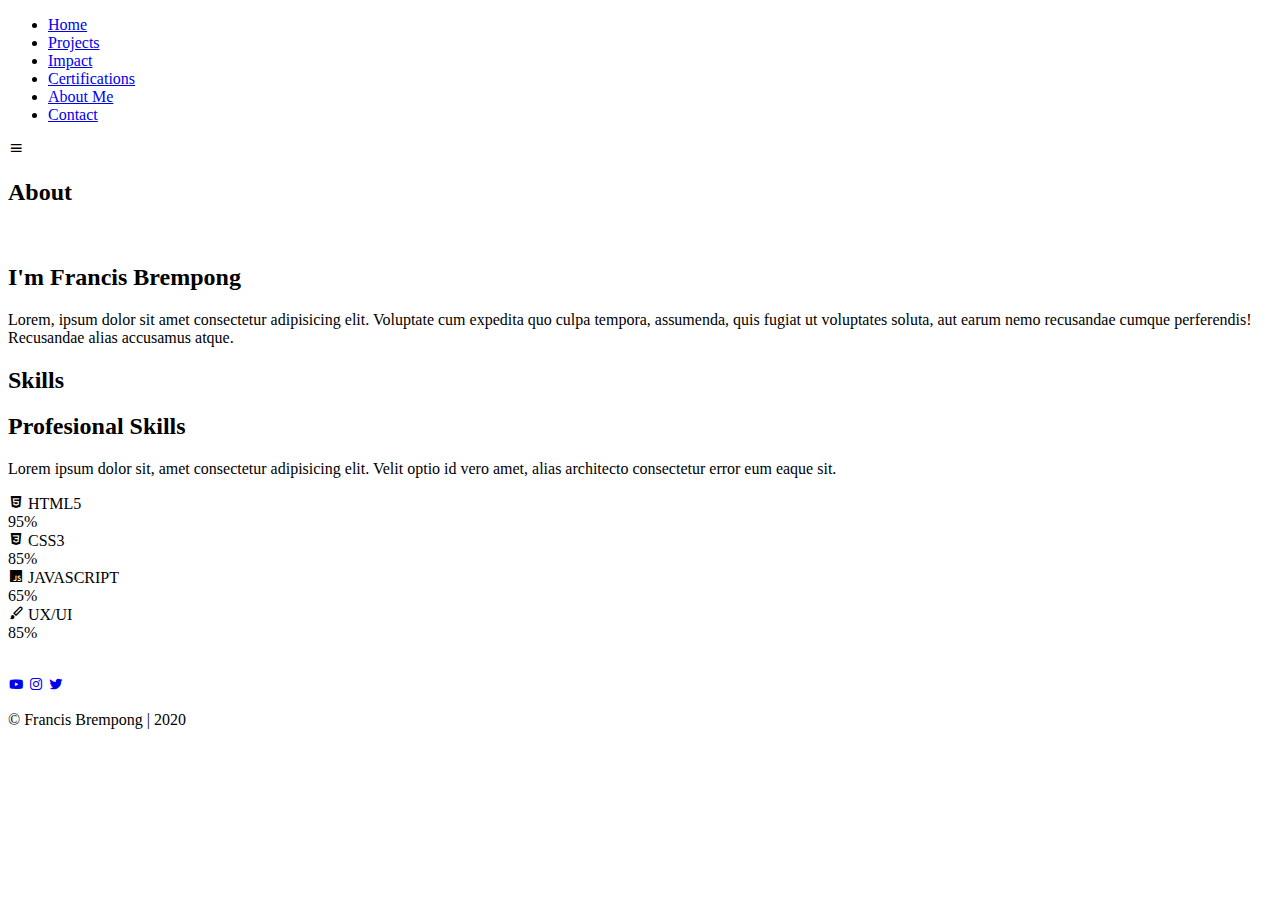
==== templates/about.html @ fef6811f "add page thank you and data form to csv file" ====
<!DOCTYPE html>
<html lang="en">
    <head>
        <meta charset="UTF-8" />
        <meta name="viewport" content="width=device-width, initial-scale=1.0" />

        <link rel="stylesheet" href="../static/assets/css/styles.css" />

        <!-- =====BOX ICONS===== -->
        <link
            href="https://cdn.jsdelivr.net/npm/boxicons@2.0.5/css/boxicons.min.css"
            rel="stylesheet"
        />

        <title>About</title>
    </head>
    <body class="about">
        <!--===== HEADER =====-->
        <header class="l-header">
            <nav class="nav bd-grid">
                <div>
                    <a href="#" class="nav__logo"></a>
                </div>

                <div class="nav__menu" id="nav-menu">
                    <ul class="nav__list">
                        <li class="nav__item">
                            <a href="index.html" class="nav__link active"
                                >Home</a
                            >
                        </li>
                        <li class="nav__item">
                            <a href="project.html" class="nav__link"
                                >Projects</a
                            >
                        </li>
                        <li class="nav__item">
                            <a href="impact.html" class="nav__link">Impact</a>
                        </li>
                        <li class="nav__item">
                            <a href="certificate.html" class="nav__link"
                                >Certifications</a
                            >
                        </li>
                        <li class="nav__item">
                            <a href="about.html" class="nav__link">About Me</a>
                        </li>
                        <li class="nav__item">
                            <a href="contact.html" class="nav__link">Contact</a>
                        </li>
                    </ul>
                </div>

                <div class="nav__toggle" id="nav-toggle">
                    <i class="bx bx-menu"></i>
                </div>
            </nav>
        </header>

        <main class="l-main">
            <!--===== ABOUT =====-->
            <section class="about section" id="about">
                <h2 class="section-title">About</h2>

                <div class="about__container bd-grid">
                    <div class="about__img">
                        <img src="../static/assets/img/about.jpg" alt="" />
                    </div>

                    <div>
                        <h2 class="about__subtitle">I'm Francis Brempong</h2>
                        <p class="about__text">
                            Lorem, ipsum dolor sit amet consectetur adipisicing
                            elit. Voluptate cum expedita quo culpa tempora,
                            assumenda, quis fugiat ut voluptates soluta, aut
                            earum nemo recusandae cumque perferendis! Recusandae
                            alias accusamus atque.
                        </p>
                    </div>
                </div>
            </section>

            <!--===== SKILLS =====-->
            <section class="skills section" id="skills">
                <h2 class="section-title">Skills</h2>

                <div class="skills__container bd-grid">
                    <div>
                        <h2 class="skills__subtitle">Profesional Skills</h2>
                        <p class="skills__text">
                            Lorem ipsum dolor sit, amet consectetur adipisicing
                            elit. Velit optio id vero amet, alias architecto
                            consectetur error eum eaque sit.
                        </p>
                        <div class="skills__data">
                            <div class="skills__names">
                                <i class="bx bxl-html5 skills__icon"></i>
                                <span class="skills__name">HTML5</span>
                            </div>
                            <div class="skills__bar skills__html"></div>
                            <div>
                                <span class="skills__percentage">95%</span>
                            </div>
                        </div>
                        <div class="skills__data">
                            <div class="skills__names">
                                <i class="bx bxl-css3 skills__icon"></i>
                                <span class="skills__name">CSS3</span>
                            </div>
                            <div class="skills__bar skills__css"></div>
                            <div>
                                <span class="skills__percentage">85%</span>
                            </div>
                        </div>
                        <div class="skills__data">
                            <div class="skills__names">
                                <i class="bx bxl-javascript skills__icon"></i>
                                <span class="skills__name">JAVASCRIPT</span>
                            </div>
                            <div class="skills__bar skills__js"></div>
                            <div>
                                <span class="skills__percentage">65%</span>
                            </div>
                        </div>
                        <div class="skills__data">
                            <div class="skills__names">
                                <i class="bx bxs-paint skills__icon"></i>
                                <span class="skills__name">UX/UI</span>
                            </div>
                            <div class="skills__bar skills__ux"></div>
                            <div>
                                <span class="skills__percentage">85%</span>
                            </div>
                        </div>
                    </div>

                    <div>
                        <img
                            src="../static/assets/img/work3.jpg"
                            alt=""
                            class="skills__img"
                        />
                    </div>
                </div>
            </section>
        </main>

        <!--===== FOOTER =====-->
        <footer class="footer">
            <p class="footer__title"></p>
            <div class="footer__social">
                <a href="#" class="footer__icon"
                    ><i class="bx bxl-youtube"></i
                ></a>
                <a href="#" class="footer__icon"
                    ><i class="bx bxl-instagram"></i
                ></a>
                <a href="#" class="footer__icon"
                    ><i class="bx bxl-twitter"></i
                ></a>
            </div>
            <p>&#169; Francis Brempong | 2020</p>
        </footer>

        <!--===== SCROLL REVEAL =====-->
        <script src="https://unpkg.com/scrollreveal"></script>

        <!--===== MAIN JS =====-->
        <script src="../static/assets/js/main.js"></script>
    </body>
</html>
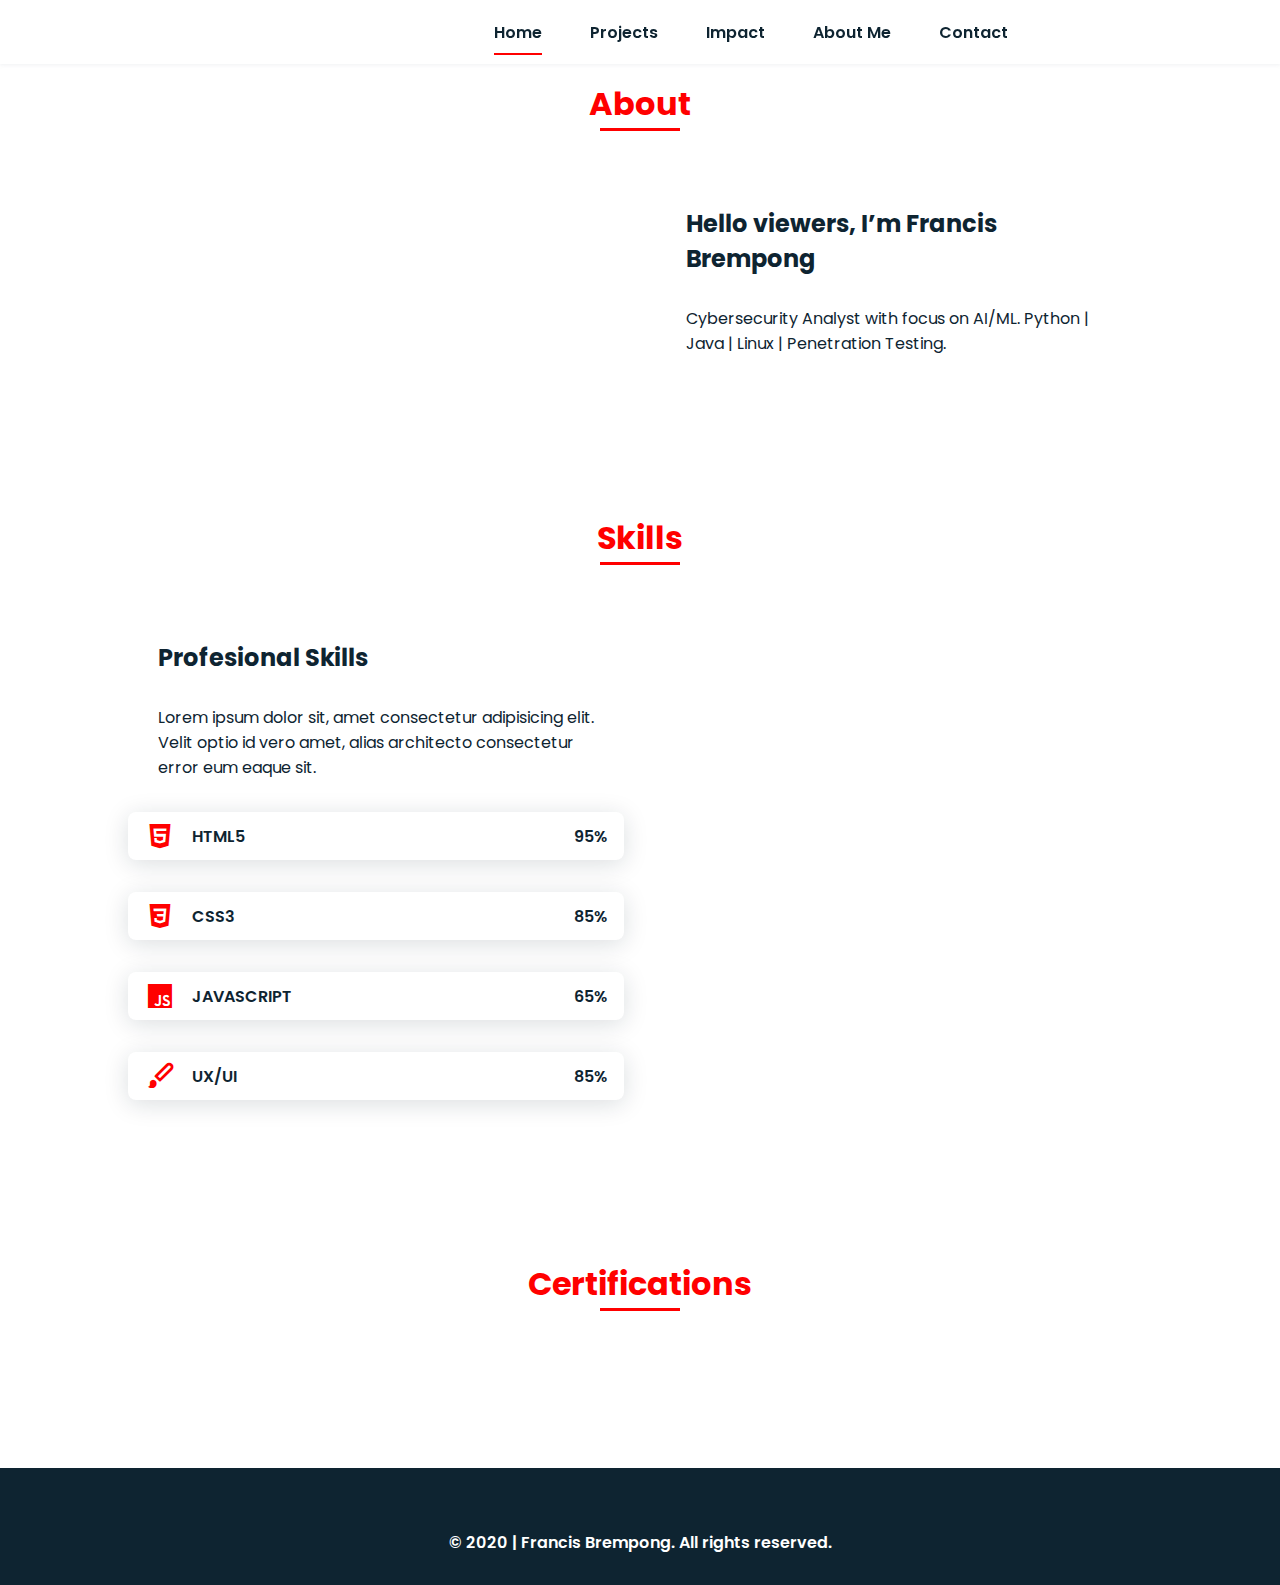
==== commit efe4cc03: "remove certificate" ====
--- a/templates/about.html
+++ b/templates/about.html
@@ -3,7 +3,7 @@
     <head>
         <meta charset="UTF-8" />
         <meta name="viewport" content="width=device-width, initial-scale=1.0" />
-
+        <link href="../static/assets/img/favicon.ico" rel="icon" />
         <link rel="stylesheet" href="../static/assets/css/styles.css" />
 
         <!-- =====BOX ICONS===== -->
@@ -37,16 +37,46 @@
                         <li class="nav__item">
                             <a href="impact.html" class="nav__link">Impact</a>
                         </li>
-                        <li class="nav__item">
-                            <a href="certificate.html" class="nav__link"
-                                >Certifications</a
-                            >
-                        </li>
+
                         <li class="nav__item">
                             <a href="about.html" class="nav__link">About Me</a>
                         </li>
                         <li class="nav__item">
                             <a href="contact.html" class="nav__link">Contact</a>
+                        </li>
+
+                        <li class="nav__item">
+                            <a
+                                class="nav__link"
+                                href="https://github.com/click2ctrl"
+                                target="_blank"
+                                title=""
+                                class=""
+                            >
+                                <i class="fa fa-github-square fa-2x"></i>
+                            </a>
+                        </li>
+                        <li class="nav__item">
+                            <a
+                                class="nav__link"
+                                href="https://linkedin.com/in/clickfb/"
+                                target="_blank"
+                                title=""
+                                class=""
+                            >
+                                <i class="fa fa-linkedin-square fa-2x"></i>
+                            </a>
+                        </li>
+                        <li class="nav__item">
+                            <a
+                                class="nav__link"
+                                href="https://youtube.com"
+                                target="_blank"
+                                title=""
+                                class=""
+                            >
+                                <i class="fa fa-youtube-square fa-2x"></i>
+                            </a>
                         </li>
                     </ul>
                 </div>
@@ -64,17 +94,20 @@
 
                 <div class="about__container bd-grid">
                     <div class="about__img">
-                        <img src="../static/assets/img/about.jpg" alt="" />
+                        <img
+                            class="image-about"
+                            src="../static/assets/img/about.jpg"
+                            alt=""
+                        />
                     </div>
 
                     <div>
-                        <h2 class="about__subtitle">I'm Francis Brempong</h2>
+                        <h2 class="about__subtitle">
+                            Hello viewers, I’m Francis Brempong
+                        </h2>
                         <p class="about__text">
-                            Lorem, ipsum dolor sit amet consectetur adipisicing
-                            elit. Voluptate cum expedita quo culpa tempora,
-                            assumenda, quis fugiat ut voluptates soluta, aut
-                            earum nemo recusandae cumque perferendis! Recusandae
-                            alias accusamus atque.
+                            Cybersecurity Analyst with focus on AI/ML. Python |
+                            Java | Linux | Penetration Testing.
                         </p>
                     </div>
                 </div>
@@ -143,13 +176,37 @@
                     </div>
                 </div>
             </section>
+            <section class="work section" id="work">
+                <h2 class="section-title">Certifications</h2>
+
+                <div class="work__container bd-grid">
+                    <div class="work__img">
+                        <img src="../static/assets/img/work1.jpg" alt="" />
+                    </div>
+                    <div class="work__img">
+                        <img src="../static/assets/img/work2.jpg" alt="" />
+                    </div>
+                    <div class="work__img">
+                        <img src="../static/assets/img/work3.jpg" alt="" />
+                    </div>
+                    <div class="work__img">
+                        <img src="../static/assets/img/work4.jpg" alt="" />
+                    </div>
+                    <div class="work__img">
+                        <img src="../static/assets/img/work5.jpg" alt="" />
+                    </div>
+                    <div class="work__img">
+                        <img src="../static/assets/img/work6.jpg" alt="" />
+                    </div>
+                </div>
+            </section>
         </main>
 
         <!--===== FOOTER =====-->
         <footer class="footer">
             <p class="footer__title"></p>
             <div class="footer__social">
-                <a href="#" class="footer__icon"
+                <!-- <a href="#" class="footer__icon"
                     ><i class="bx bxl-youtube"></i
                 ></a>
                 <a href="#" class="footer__icon"
@@ -157,9 +214,9 @@
                 ></a>
                 <a href="#" class="footer__icon"
                     ><i class="bx bxl-twitter"></i
-                ></a>
+                ></a> -->
             </div>
-            <p>&#169; Francis Brempong | 2020</p>
+            <p>&#169; 2020 | Francis Brempong. All rights reserved.</p>
         </footer>
 
         <!--===== SCROLL REVEAL =====-->
--- a/static/assets/css/styles.css
+++ b/static/assets/css/styles.css
@@ -0,0 +1,527 @@
+/*===== GOOGLE FONTS =====*/
+@import url("https://fonts.googleapis.com/css2?family=Poppins:wght@400;600;700&display=swap");
+/*===== VARIABLES CSS =====*/
+
+.about__img {
+    width: 200px;
+}
+.thank_you {
+    padding-top: 50px;
+    padding-bottom: 300px;
+}
+/*===== About, SKills=====*/
+/* .about__img {
+    width: 100%;
+} */
+.about__text,
+.about__subtitle,
+.skills__subtitle,
+.skills__text {
+    margin: 30px;
+}
+.about-image {
+    width: 1%;
+}
+.about__container {
+    background-color: #fff;
+    row-gap: 2rem;
+    text-align: center;
+    border-radius: 20px;
+}
+.skills__container {
+    border-radius: 20px;
+    background-color: #fff;
+    row-gap: 2rem;
+    text-align: center;
+}
+:root {
+    --header-height: 3rem;
+    --font-semi: 600;
+}
+
+/*===== Colores =====*/
+:root {
+    --first-color: #ff0000;
+    --second-color: #0e2431;
+}
+
+/*===== Fuente y tipografia =====*/
+:root {
+    --body-font: "Poppins", sans-serif;
+    --big-font-size: 2rem;
+    --h2-font-size: 1.25rem;
+    --normal-font-size: 0.938rem;
+}
+@media screen and (min-width: 768px) {
+    :root {
+        --big-font-size: 3.5rem;
+        --h2-font-size: 2rem;
+        --normal-font-size: 1rem;
+    }
+}
+
+/*===== Margenes =====*/
+:root {
+    --mb-1: 0.5rem;
+    --mb-2: 1rem;
+    --mb-3: 1.5rem;
+    --mb-4: 2rem;
+    --mb-5: 2.5rem;
+    --mb-6: 3rem;
+}
+
+/*===== z index =====*/
+:root {
+    --z-back: -10;
+    --z-normal: 1;
+    --z-tooltip: 10;
+    --z-fixed: 100;
+}
+
+/*===== BASE =====*/
+*,
+::before,
+::after {
+    box-sizing: border-box;
+}
+html {
+    scroll-behavior: smooth;
+}
+body {
+    background: url("../img/aibg.jpg") no-repeat center center fixed;
+    -moz-background-size: cover;
+    -webkit-background-size: cover;
+    -o-background-size: cover;
+    background-size: cover;
+    margin: var(--header-height) 0 0 0;
+    font-family: var(--body-font);
+    font-size: var(--normal-font-size);
+    color: var(--second-color);
+}
+h1,
+h2,
+p {
+    margin: 0;
+}
+ul {
+    margin: 0;
+    padding: 0;
+    list-style: none;
+}
+a {
+    text-decoration: none;
+}
+img {
+    max-width: 100%;
+    height: auto;
+    display: block;
+}
+
+/*===== CLASS CSS ===== */
+.section-title {
+    position: relative;
+    font-size: var(--h2-font-size);
+    color: var(--first-color);
+    margin-top: var(--mb-2);
+    margin-bottom: var(--mb-4);
+    text-align: center;
+}
+.section-title::after {
+    position: absolute;
+    content: "";
+    width: 64px;
+    height: 0.18rem;
+    left: 0;
+    right: 0;
+    margin: auto;
+    top: 2rem;
+    background-color: var(--first-color);
+}
+.section {
+    padding-top: 3rem;
+    padding-bottom: 2rem;
+}
+
+/*===== LAYOUT =====*/
+.bd-grid {
+    max-width: 1024px;
+    display: grid;
+    grid-template-columns: 100%;
+    grid-column-gap: 2rem;
+    width: calc(100% - 2rem);
+    margin-left: var(--mb-2);
+    margin-right: var(--mb-2);
+}
+.l-header {
+    width: 100%;
+    position: fixed;
+    top: 0;
+    left: 0;
+    z-index: var(--z-fixed);
+    background-color: #fff;
+    box-shadow: 0 1px 4px rgba(146, 161, 176, 0.15);
+}
+
+/*===== NAV =====*/
+.nav {
+    background-color: transparent;
+    height: var(--header-height);
+    display: flex;
+    justify-content: space-between;
+    align-items: center;
+    font-weight: var(--font-semi);
+}
+@media screen and (max-width: 768px) {
+    .image-about {
+        border-color: black;
+        border-width: 2px;
+        border-style: solid;
+    }
+    .about__img {
+        padding-top: 40px;
+    }
+    .nav__menu {
+        position: fixed;
+        top: var(--header-height);
+        right: -100%;
+        width: 80%;
+        height: 100%;
+        padding: 2rem;
+        background-color: var(--second-color);
+        transition: 0.5s;
+    }
+}
+
+.nav__item {
+    margin-bottom: var(--mb-4);
+}
+.nav__link {
+    position: relative;
+    color: #fff;
+}
+.nav__link:hover {
+    position: relative;
+}
+.nav__link:hover::after {
+    position: absolute;
+    content: "";
+    width: 100%;
+    height: 0.18rem;
+    left: 0;
+    top: 2rem;
+    background-color: var(--first-color);
+}
+.nav__logo {
+    color: var(--second-color);
+}
+.nav__toggle {
+    color: var(--second-color);
+    font-size: 1.5rem;
+    cursor: pointer;
+}
+
+/*Active menu*/
+.active::after {
+    position: absolute;
+    content: "";
+    width: 100%;
+    height: 0.18rem;
+    left: 0;
+    top: 2rem;
+    background-color: var(--first-color);
+}
+
+/*=== Show menu ===*/
+.show {
+    right: 0;
+}
+
+/*===== HOME =====*/
+.home {
+    height: calc(100vh - 3rem);
+    row-gap: 1rem;
+}
+.home__data {
+    align-self: center;
+}
+.home__title {
+    color: #fff;
+    font-size: var(--big-font-size);
+    margin-bottom: var(--mb-5);
+}
+.home__title-color {
+    color: var(--first-color);
+}
+.home__social {
+    display: flex;
+    flex-direction: column;
+}
+.home__social-icon {
+    width: max-content;
+    margin-bottom: var(--mb-2);
+    font-size: 1.5rem;
+    color: var(--second-color);
+}
+.home__social-icon:hover {
+    color: var(--first-color);
+}
+.home-img {
+    position: absolute;
+    right: 0;
+    bottom: 0;
+    width: 295px;
+}
+
+/*BUTTONS*/
+.button {
+    display: inline-block;
+    background-color: var(--first-color);
+    color: #fff;
+    padding: 0.75rem 2.5rem;
+    font-weight: var(--font-semi);
+    border-radius: 0.5rem;
+}
+.button:hover {
+    box-shadow: 0 10px 36px rgba(0, 0, 0, 0.15);
+}
+
+/* ===== ABOUT =====*/
+/* ===== ABOUT =====*/
+.about__container {
+    row-gap: 2rem;
+    text-align: center;
+}
+.about__subtitle {
+    margin-bottom: var(--mb-2);
+}
+.about__img {
+    justify-self: center;
+}
+.about__img img {
+    width: 200px;
+    border-radius: 0.5rem;
+}
+
+/* ===== SKILLS =====*/
+
+.skills__container {
+    background-color: #fff;
+    row-gap: 2rem;
+    text-align: center;
+}
+.skills__subtitle {
+    margin-bottom: var(--mb-2);
+}
+.skills__text {
+    margin-bottom: var(--mb-4);
+}
+.skills__data {
+    display: flex;
+    justify-content: space-between;
+    align-items: center;
+    position: relative;
+    font-weight: var(--font-semi);
+    padding: 0.5rem 1rem;
+    margin-bottom: var(--mb-4);
+    border-radius: 0.5rem;
+    box-shadow: 0 4px 25px rgba(14, 36, 49, 0.15);
+}
+.skills__icon {
+    font-size: 2rem;
+    margin-right: var(--mb-2);
+    color: var(--first-color);
+}
+.skills__names {
+    display: flex;
+    align-items: center;
+}
+.skills__bar {
+    position: absolute;
+    left: 0;
+    bottom: 0;
+    background-color: var(--first-color);
+    height: 0.25rem;
+    border-radius: 0.5rem;
+    z-index: var(--z-back);
+}
+/* skill meter */
+.skills__html {
+    width: 100%;
+}
+.skills__css {
+    width: 95%;
+}
+.skills__js {
+    width: 65%;
+}
+.skills__ux {
+    width: 85%;
+}
+.skills__img {
+    border-radius: 0.5rem;
+}
+
+/* ===== WORK =====*/
+.work__container {
+    row-gap: 2rem;
+}
+.work__img {
+    box-shadow: 0 4px 25px rgba(14, 36, 49, 0.15);
+    border-radius: 0.5rem;
+    overflow: hidden;
+}
+.work__img img {
+    transition: 1s;
+    cursor: pointer;
+}
+.work__img img:hover {
+    transform: scale(1.1);
+}
+
+/* ===== CONTACT =====*/
+.contact__input {
+    width: 100%;
+    font-size: var(--normal-font-size);
+    font-weight: var(--font-semi);
+    padding: 1rem;
+    border-radius: 0.5rem;
+    border: 1.5px solid var(--second-color);
+    outline: none;
+    margin-bottom: var(--mb-4);
+}
+.contact__button {
+    display: block;
+    border: none;
+    outline: none;
+    font-size: var(--normal-font-size);
+    cursor: pointer;
+    margin-left: auto;
+}
+/* body .about {
+    background-color: #9ec9f5;
+} */
+/* ===== FOOTER =====*/
+.footer {
+    padding-bottom: 30px;
+    background-color: var(--second-color);
+    color: #fff;
+    text-align: center;
+    font-weight: var(--font-semi);
+}
+.footer__title {
+    font-size: 2rem;
+    margin-bottom: var(--mb-4);
+}
+.footer__social {
+    padding-top: 30px;
+    margin-bottom: var(--mb-4);
+}
+.footer__icon {
+    font-size: 1.5rem;
+    color: #fff;
+    margin: 0 var(--mb-2);
+}
+
+/* ===== MEDIA QUERIES=====*/
+@media screen and (min-width: 768px) {
+    .about__img {
+        width: 100%;
+        justify-self: left;
+        border-radius: 20px;
+    }
+    .thank_you {
+        padding-top: 100px;
+        padding-bottom: 300px;
+    }
+    body {
+        margin: 0;
+    }
+    .section {
+        padding-top: 4rem;
+        padding-bottom: 3rem;
+    }
+    .section-title {
+        margin-bottom: var(--mb-6);
+    }
+    .section-title::after {
+        width: 80px;
+        top: 3rem;
+    }
+
+    .nav {
+        height: calc(var(--header-height) + 1rem);
+    }
+    .nav__list {
+        display: flex;
+        padding-top: 0;
+    }
+    .nav__item {
+        margin-left: var(--mb-6);
+        margin-bottom: 0;
+    }
+    .nav__toggle {
+        display: none;
+    }
+    .nav__link {
+        color: var(--second-color);
+    }
+
+    .home {
+        height: 100vh;
+    }
+    .home__data {
+        align-self: flex-end;
+    }
+    .home__social {
+        padding-top: 0;
+        padding-bottom: 2.5rem;
+        flex-direction: row;
+        align-self: flex-end;
+    }
+    .home__social-icon {
+        margin-bottom: 0;
+        margin-right: var(--mb-4);
+    }
+    .home-img {
+        width: 457px;
+        bottom: 15%;
+    }
+
+    .about__container {
+        grid-template-columns: repeat(2, 1fr);
+        align-items: center;
+        text-align: initial;
+        background-color: #fff;
+        border-radius: 20px;
+    }
+    .skills__container {
+        grid-template-columns: repeat(2, 1fr);
+        align-items: center;
+        text-align: initial;
+    }
+    .about__img img {
+        width: 300px;
+    }
+    .work__container {
+        grid-template-columns: repeat(3, 1fr);
+        grid-template-rows: repeat(2, 1fr);
+        column-gap: 2rem;
+    }
+    .contact__form {
+        width: 360px;
+    }
+    .contact__container {
+        justify-items: center;
+    }
+}
+
+@media screen and (min-width: 1024px) {
+    .bd-grid {
+        margin-left: auto;
+        margin-right: auto;
+    }
+    .home-img {
+        width: auto;
+        right: 5%;
+    }
+}
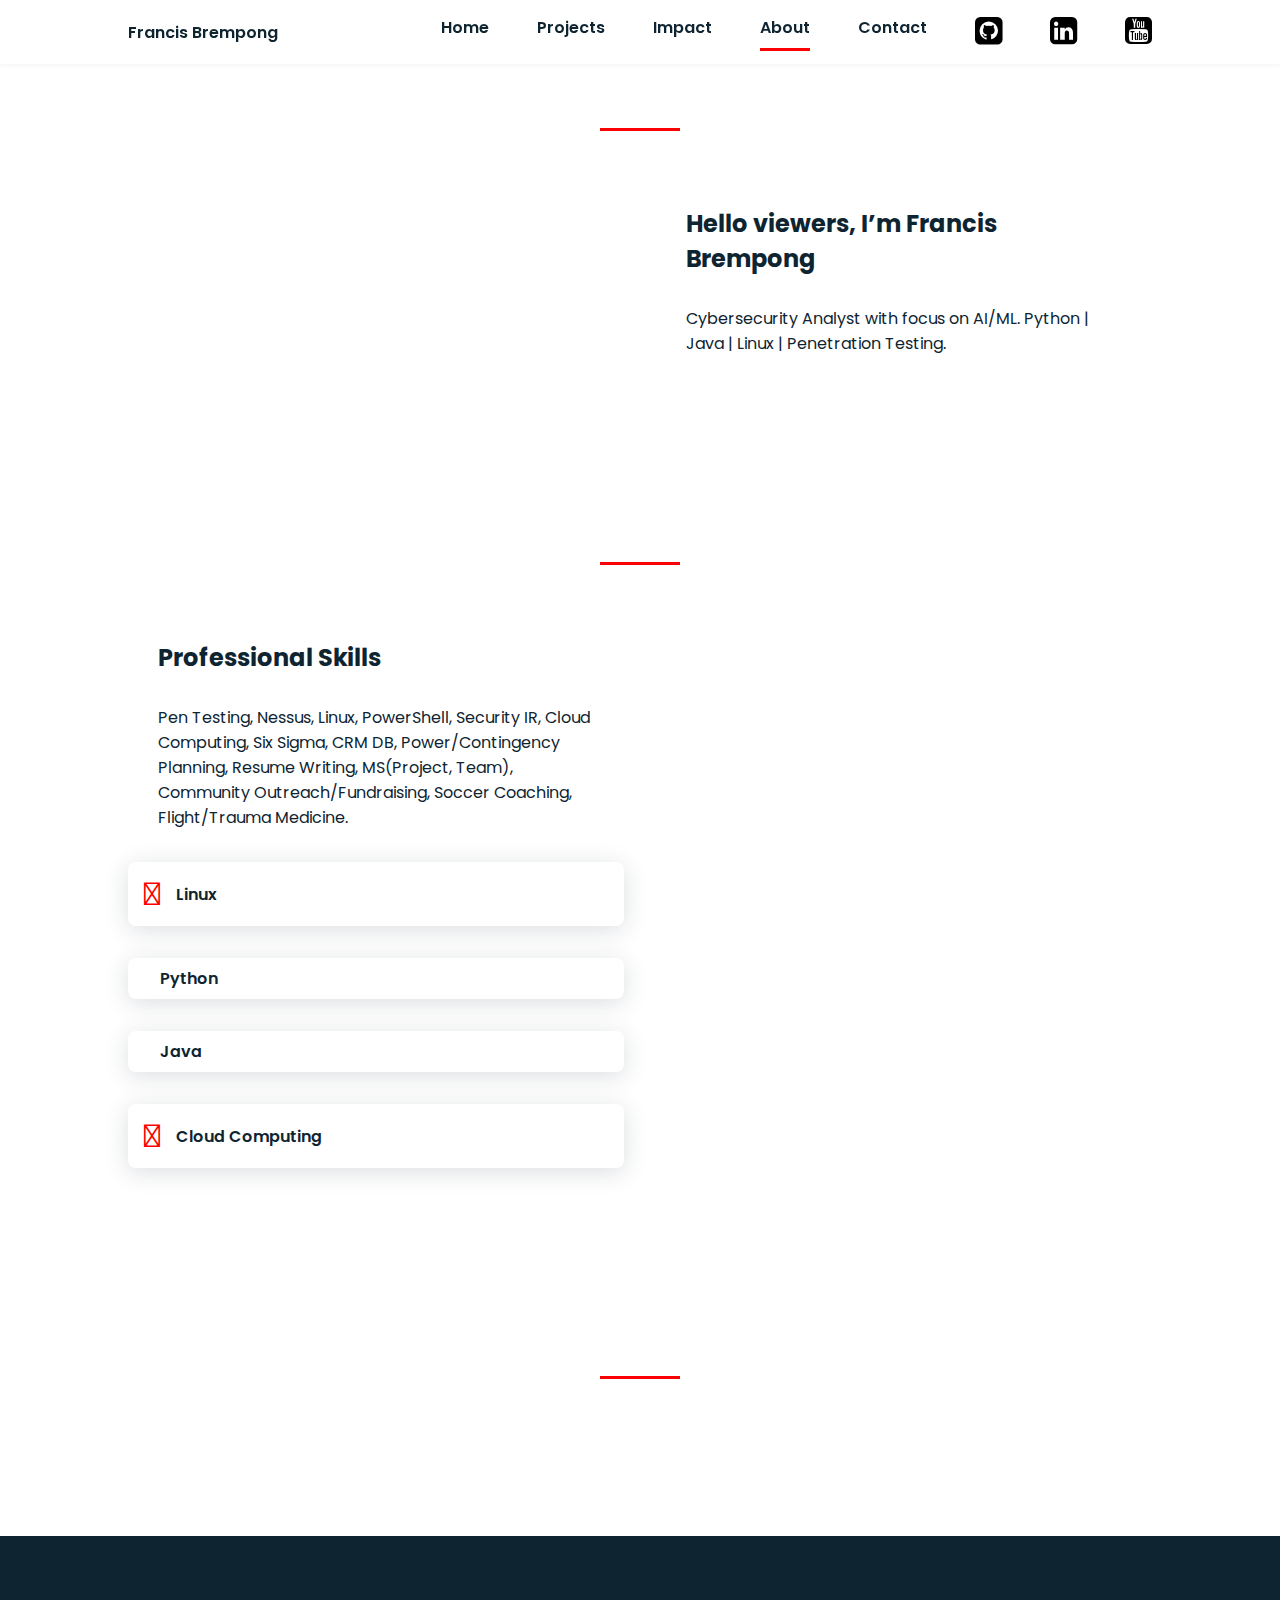
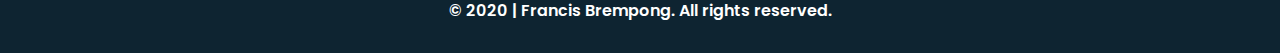
==== commit 40854c33: "add skills" ====
--- a/templates/about.html
+++ b/templates/about.html
@@ -5,6 +5,12 @@
         <meta name="viewport" content="width=device-width, initial-scale=1.0" />
         <link href="../static/assets/img/favicon.ico" rel="icon" />
         <link rel="stylesheet" href="../static/assets/css/styles.css" />
+        <link
+            href="https://unpkg.com/boxicons@2.0.7/css/boxicons.min.css"
+            rel="stylesheet"
+        />
+        <script src="https://kit.fontawesome.com/af466315e1.js" crossorigin="anonymous"></script>
+
 
         <!-- =====BOX ICONS===== -->
         <link
@@ -19,15 +25,13 @@
         <header class="l-header">
             <nav class="nav bd-grid">
                 <div>
-                    <a href="#" class="nav__logo"></a>
+                    <a href="#" class="nav__logo">Francis Brempong</a>
                 </div>
 
                 <div class="nav__menu" id="nav-menu">
                     <ul class="nav__list">
                         <li class="nav__item">
-                            <a href="index.html" class="nav__link active"
-                                >Home</a
-                            >
+                            <a href="index.html" class="nav__link">Home</a>
                         </li>
                         <li class="nav__item">
                             <a href="project.html" class="nav__link"
@@ -39,7 +43,9 @@
                         </li>
 
                         <li class="nav__item">
-                            <a href="about.html" class="nav__link">About Me</a>
+                            <a href="about.html" class="nav__link active"
+                                >About</a
+                            >
                         </li>
                         <li class="nav__item">
                             <a href="contact.html" class="nav__link">Contact</a>
@@ -47,7 +53,7 @@
 
                         <li class="nav__item">
                             <a
-                                class="nav__link"
+                                class="ic-gc-nav"
                                 href="https://github.com/click2ctrl"
                                 target="_blank"
                                 title=""
@@ -58,7 +64,7 @@
                         </li>
                         <li class="nav__item">
                             <a
-                                class="nav__link"
+                                class="ic-gc-nav"
                                 href="https://linkedin.com/in/clickfb/"
                                 target="_blank"
                                 title=""
@@ -69,7 +75,7 @@
                         </li>
                         <li class="nav__item">
                             <a
-                                class="nav__link"
+                                class="ic-gc-nav"
                                 href="https://youtube.com"
                                 target="_blank"
                                 title=""
@@ -90,7 +96,7 @@
         <main class="l-main">
             <!--===== ABOUT =====-->
             <section class="about section" id="about">
-                <h2 class="section-title">About</h2>
+                <h2 class="section-title">About me</h2>
 
                 <div class="about__container bd-grid">
                     <div class="about__img">
@@ -119,57 +125,60 @@
 
                 <div class="skills__container bd-grid">
                     <div>
-                        <h2 class="skills__subtitle">Profesional Skills</h2>
+                        <h2 class="skills__subtitle">Professional Skills</h2>
                         <p class="skills__text">
-                            Lorem ipsum dolor sit, amet consectetur adipisicing
-                            elit. Velit optio id vero amet, alias architecto
-                            consectetur error eum eaque sit.
+                             Pen Testing, Nessus, Linux, PowerShell, 
+                             Security IR, Cloud Computing, Six Sigma, CRM DB,
+                             Power/Contingency Planning, Resume Writing, MS(Project, Team), Community Outreach/Fundraising, Soccer Coaching, Flight/Trauma Medicine.
                         </p>
                         <div class="skills__data">
                             <div class="skills__names">
-                                <i class="bx bxl-html5 skills__icon"></i>
-                                <span class="skills__name">HTML5</span>
-                            </div>
-                            <div class="skills__bar skills__html"></div>
-                            <div>
-                                <span class="skills__percentage">95%</span>
-                            </div>
-                        </div>
-                        <div class="skills__data">
-                            <div class="skills__names">
-                                <i class="bx bxl-css3 skills__icon"></i>
-                                <span class="skills__name">CSS3</span>
-                            </div>
-                            <div class="skills__bar skills__css"></div>
-                            <div>
-                                <span class="skills__percentage">85%</span>
-                            </div>
-                        </div>
-                        <div class="skills__data">
-                            <div class="skills__names">
-                                <i class="bx bxl-javascript skills__icon"></i>
-                                <span class="skills__name">JAVASCRIPT</span>
-                            </div>
-                            <div class="skills__bar skills__js"></div>
-                            <div>
-                                <span class="skills__percentage">65%</span>
-                            </div>
-                        </div>
-                        <div class="skills__data">
-                            <div class="skills__names">
-                                <i class="bx bxs-paint skills__icon"></i>
-                                <span class="skills__name">UX/UI</span>
-                            </div>
-                            <div class="skills__bar skills__ux"></div>
-                            <div>
-                                <span class="skills__percentage">85%</span>
+                                <i class="fab fa-linux skills__icon"></i>
+                                <span class="skills__name"></span> Linux</span>
+                            </div>
+                            <div class="skills__bar skills__html"></div>
+                            <div>
+                                <span class="skills__percentage"></span>
+                            </div>
+                        </div>
+                        <div class="skills__data">
+                            <div class="skills__names">
+                                <i class="fab fa-python skills__icon"></i>
+                                <span class="skills__name">Python</span>
+                            </div>
+                            <div class="skills__bar skills__html"></div>
+                            <div>
+                                <span class="skills__percentage"></span>
+                            </div>
+                        </div>
+
+                        <div class="skills__data">
+                            <div class="skills__names">
+
+                                <i class="fab fa-java skills__icon"></i>
+                                <span class="skills__name">Java</span>
+                            </div>
+                            <div class="skills__bar skills__html"></div>
+                            <div>
+                                <span class="skills__percentage"></span>
+                            </div>
+                        </div>
+                        <div class="skills__data">
+                            <div class="skills__names">
+                              
+                                <i class="fas fa-cloud skills__icon"></i>
+                                <span class="skills__name">Cloud Computing</span>
+                            </div>
+                            <div class="skills__bar skills__html"></div>
+                            <div>
+                                <span class="skills__percentage"></span>
                             </div>
                         </div>
                     </div>
 
                     <div>
                         <img
-                            src="../static/assets/img/work3.jpg"
+                            src="../static/assets/img/aibg7.jpg"
                             alt=""
                             class="skills__img"
                         />
@@ -181,22 +190,52 @@
 
                 <div class="work__container bd-grid">
                     <div class="work__img">
-                        <img src="../static/assets/img/work1.jpg" alt="" />
-                    </div>
-                    <div class="work__img">
-                        <img src="../static/assets/img/work2.jpg" alt="" />
-                    </div>
-                    <div class="work__img">
-                        <img src="../static/assets/img/work3.jpg" alt="" />
-                    </div>
-                    <div class="work__img">
-                        <img src="../static/assets/img/work4.jpg" alt="" />
-                    </div>
-                    <div class="work__img">
-                        <img src="../static/assets/img/work5.jpg" alt="" />
-                    </div>
-                    <div class="work__img">
-                        <img src="../static/assets/img/work6.jpg" alt="" />
+                        <a
+                            href="https://www.youracclaim.com/badges/c2d13755-70c1-49d3-9b5a-bd90d6db43c1/linked_in_profile"
+                            target="_blank"
+                        >
+                            <img src="../static/assets/img/work1.jpg" alt="" />
+                        </a>
+                    </div>
+                    <div class="work__img">
+                        <a
+                            href="https://www.youracclaim.com/badges/66a74975-1e3e-498f-91c2-6e2c433dfd0d/linked_in_profile"
+                            target="_blank"
+                        >
+                            <img src="../static/assets/img/work2.jpg" alt="" />
+                        </a>
+                    </div>
+                    <div class="work__img">
+                        <a
+                            href="https://www.youracclaim.com/badges/e8808ff6-23b9-497a-9011-cefa32b9aba5/linked_in_profile"
+                            target="_blank"
+                        >
+                            <img src="../static/assets/img/work3.jpg" alt="" />
+                        </a>
+                    </div>
+                    <div class="work__img">
+                        <a
+                            href="https://www.coursera.org/account/accomplishments/certificate/QZVLGRMS5XE7"
+                            target="_blank"
+                        >
+                            <img src="../static/assets/img/work4.jpg" alt="" />
+                        </a>
+                    </div>
+                    <div class="work__img">
+                        <a
+                            href="https://www.sixsigma-institute.org/badges/14366136464290"
+                            target="_blank"
+                        >
+                            <img src="../static/assets/img/work5.jpg" alt="" />
+                        </a>
+                    </div>
+                    <div class="work__img">
+                        <a
+                            href="https://www.scrum-institute.org/badges/57123167396988"
+                            target="_blank"
+                        >
+                            <img src="../static/assets/img/work6.jpg" alt="" />
+                        </a>
                     </div>
                 </div>
             </section>
@@ -216,7 +255,9 @@
                     ><i class="bx bxl-twitter"></i
                 ></a> -->
             </div>
-            <p>&#169; 2020 | Francis Brempong. All rights reserved.</p>
+            <p class="footer-copyright">
+                &#169; 2020 | Francis Brempong. All rights reserved.
+            </p>
         </footer>
 
         <!--===== SCROLL REVEAL =====-->
--- a/static/assets/css/styles.css
+++ b/static/assets/css/styles.css
@@ -1,7 +1,28 @@
 /*===== GOOGLE FONTS =====*/
 @import url("https://fonts.googleapis.com/css2?family=Poppins:wght@400;600;700&display=swap");
+@import url("https://maxcdn.bootstrapcdn.com/font-awesome/4.7.0/css/font-awesome.min.css");
+
 /*===== VARIABLES CSS =====*/
-
+/* 
+TITLE HOME MOVE */
+.hero-full-container {
+    height: 100vh;
+}
+
+.hero-full-container h1 {
+    font-family: Roboto, Helvetica, Arial, sans-serif;
+    font-weight: 900;
+}
+
+.hero-full-container .hero-full-wrapper {
+    padding-top: 100px;
+    display: table;
+}
+
+.hero-full-container .hero-full-wrapper .text-content {
+    vertical-align: middle;
+    display: table-cell;
+}
 .about__img {
     width: 200px;
 }
@@ -9,10 +30,23 @@
     padding-top: 50px;
     padding-bottom: 300px;
 }
+/* 
+THANKS */
+h3.thanks-h3 {
+    justify-content: center;
+    padding-top: 100px;
+    padding-left: 100px;
+    padding-right: 100px;
+}
+
 /*===== About, SKills=====*/
 /* .about__img {
     width: 100%;
 } */
+.ic-gc-nav {
+    padding-top: 20px;
+    color: white;
+}
 .about__text,
 .about__subtitle,
 .skills__subtitle,
@@ -121,7 +155,7 @@
 .section-title {
     position: relative;
     font-size: var(--h2-font-size);
-    color: var(--first-color);
+    color: white;
     margin-top: var(--mb-2);
     margin-bottom: var(--mb-4);
     text-align: center;
@@ -163,6 +197,7 @@
 }
 
 /*===== NAV =====*/
+
 .nav {
     background-color: transparent;
     height: var(--header-height);
@@ -242,6 +277,7 @@
     row-gap: 1rem;
 }
 .home__data {
+    padding-bottom: 100px;
     align-self: center;
 }
 .home__title {
@@ -271,7 +307,9 @@
     bottom: 0;
     width: 295px;
 }
-
+a.button {
+    margin-top: 20px;
+}
 /*BUTTONS*/
 .button {
     display: inline-block;
@@ -363,6 +401,7 @@
 
 /* ===== WORK =====*/
 .work__container {
+    width: auto;
     row-gap: 2rem;
 }
 .work__img {
@@ -370,6 +409,7 @@
     border-radius: 0.5rem;
     overflow: hidden;
 }
+
 .work__img img {
     transition: 1s;
     cursor: pointer;
@@ -379,6 +419,22 @@
 }
 
 /* ===== CONTACT =====*/
+
+/* 
+contact-icons */
+
+.contact-icon-div {
+    padding-top: 50px;
+}
+
+.ic-gc {
+    padding-top: 20px;
+    color: white;
+}
+.ic-gc:hover,
+.ic-gc-nav:hover {
+    color: red;
+}
 .contact__input {
     width: 100%;
     font-size: var(--normal-font-size);
@@ -423,13 +479,27 @@
 }
 
 /* ===== MEDIA QUERIES=====*/
+
+/* pc */
 @media screen and (min-width: 768px) {
+    .ic-gc-nav {
+        padding-top: 20px;
+        color: black;
+    }
+    .ic-gc {
+        padding: 20px;
+        color: white;
+    }
+    .home__data {
+        padding-top: 100px;
+    }
     .about__img {
         width: 100%;
         justify-self: left;
         border-radius: 20px;
     }
     .thank_you {
+        justify-content: center;
         padding-top: 100px;
         padding-bottom: 300px;
     }
@@ -441,6 +511,7 @@
         padding-bottom: 3rem;
     }
     .section-title {
+        color: white;
         margin-bottom: var(--mb-6);
     }
     .section-title::after {
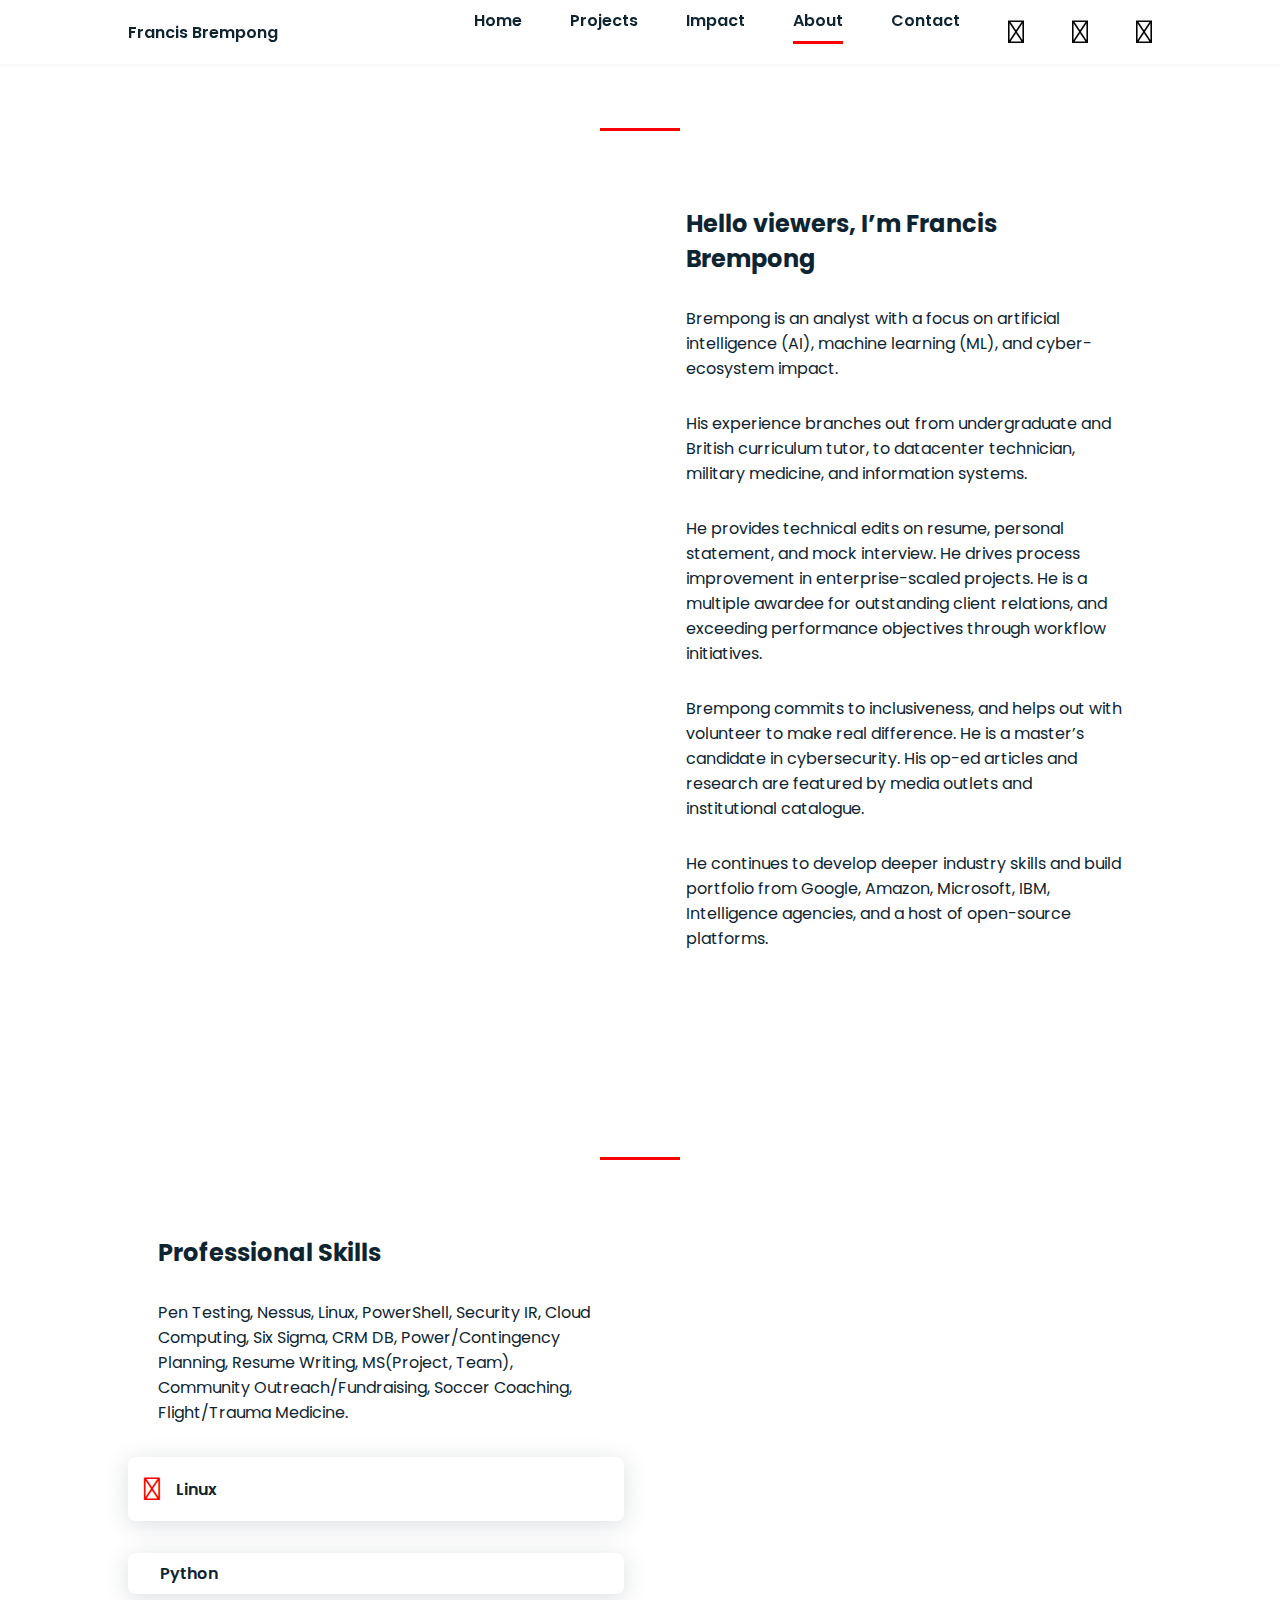
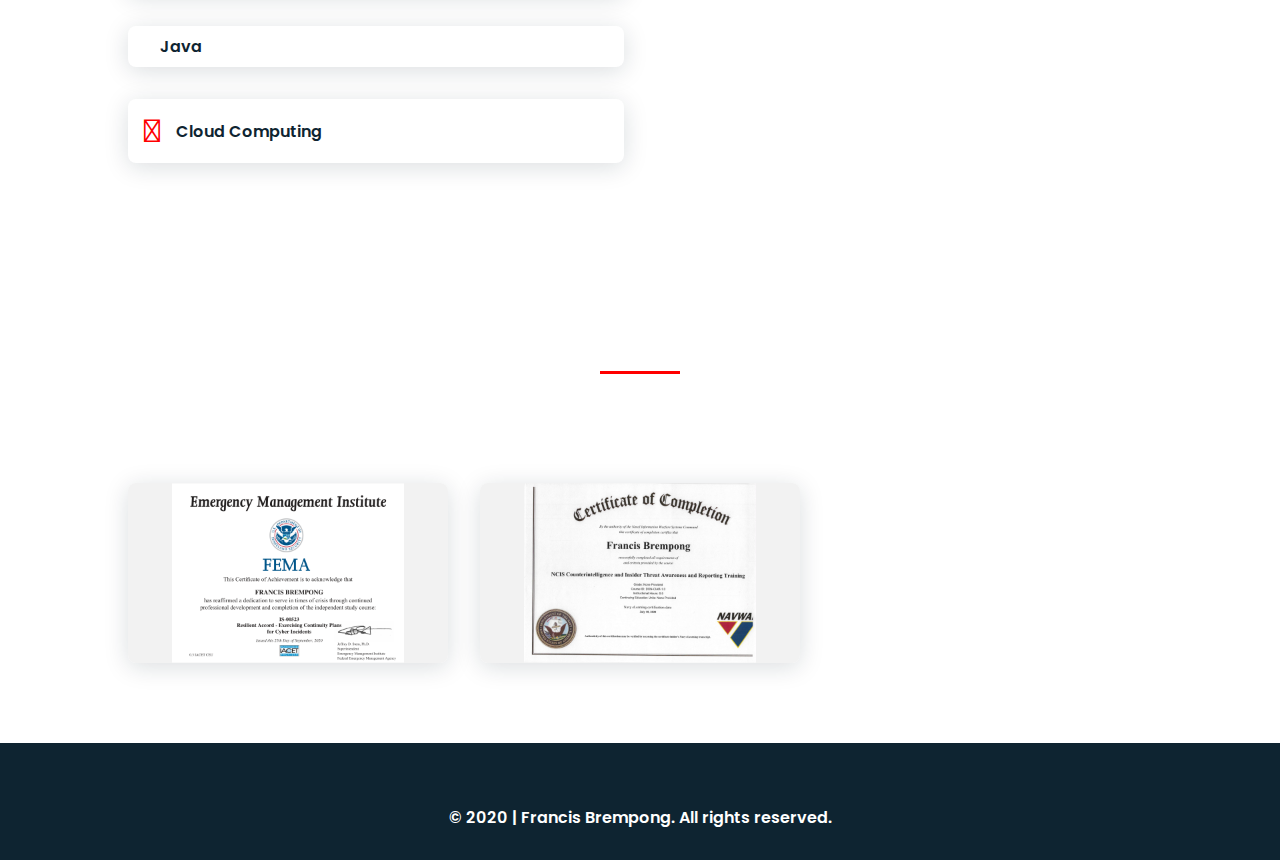
==== commit 947df039: "add 2 certificates" ====
--- a/templates/about.html
+++ b/templates/about.html
@@ -9,14 +9,16 @@
             href="https://unpkg.com/boxicons@2.0.7/css/boxicons.min.css"
             rel="stylesheet"
         />
-        <script src="https://kit.fontawesome.com/af466315e1.js" crossorigin="anonymous"></script>
-
 
         <!-- =====BOX ICONS===== -->
         <link
             href="https://cdn.jsdelivr.net/npm/boxicons@2.0.5/css/boxicons.min.css"
             rel="stylesheet"
         />
+        <script
+            src="https://kit.fontawesome.com/af466315e1.js"
+            crossorigin="anonymous"
+        ></script>
 
         <title>About</title>
     </head>
@@ -50,7 +52,17 @@
                         <li class="nav__item">
                             <a href="contact.html" class="nav__link">Contact</a>
                         </li>
-
+                        <li class="nav__item">
+                            <a
+                                class="ic-gc-nav"
+                                href="https://linkedin.com/in/clickfb/"
+                                target="_blank"
+                                title=""
+                                class=""
+                            >
+                                <i class="fab fa-linkedin-square fa-2x"></i>
+                            </a>
+                        </li>
                         <li class="nav__item">
                             <a
                                 class="ic-gc-nav"
@@ -59,20 +71,10 @@
                                 title=""
                                 class=""
                             >
-                                <i class="fa fa-github-square fa-2x"></i>
+                                <i class="fab fa-github-square fa-2x"></i>
                             </a>
                         </li>
-                        <li class="nav__item">
-                            <a
-                                class="ic-gc-nav"
-                                href="https://linkedin.com/in/clickfb/"
-                                target="_blank"
-                                title=""
-                                class=""
-                            >
-                                <i class="fa fa-linkedin-square fa-2x"></i>
-                            </a>
-                        </li>
+
                         <li class="nav__item">
                             <a
                                 class="ic-gc-nav"
@@ -81,7 +83,7 @@
                                 title=""
                                 class=""
                             >
-                                <i class="fa fa-youtube-square fa-2x"></i>
+                                <i class="fab fa-youtube-square fa-2x"></i>
                             </a>
                         </li>
                     </ul>
@@ -112,8 +114,36 @@
                             Hello viewers, I’m Francis Brempong
                         </h2>
                         <p class="about__text">
-                            Cybersecurity Analyst with focus on AI/ML. Python |
-                            Java | Linux | Penetration Testing.
+                            Brempong is an analyst with a focus on artificial
+                            intelligence (AI), machine learning (ML), and
+                            cyber-ecosystem impact.
+                        </p>
+                        <p class="about__text">
+                            His experience branches out from undergraduate and
+                            British curriculum tutor, to datacenter technician,
+                            military medicine, and information systems.
+                        </p>
+
+                        <p class="about__text">
+                            He provides technical edits on resume, personal
+                            statement, and mock interview. He drives process
+                            improvement in enterprise-scaled projects. He is a
+                            multiple awardee for outstanding client relations,
+                            and exceeding performance objectives through
+                            workflow initiatives.
+                        </p>
+                        <p class="about__text">
+                            Brempong commits to inclusiveness, and helps out
+                            with volunteer to make real difference. He is a
+                            master’s candidate in cybersecurity. His op-ed
+                            articles and research are featured by media outlets
+                            and institutional catalogue.
+                        </p>
+                        <p class="about__text">
+                            He continues to develop deeper industry skills and
+                            build portfolio from Google, Amazon, Microsoft, IBM,
+                            Intelligence agencies, and a host of open-source
+                            platforms.
                         </p>
                     </div>
                 </div>
@@ -127,14 +157,16 @@
                     <div>
                         <h2 class="skills__subtitle">Professional Skills</h2>
                         <p class="skills__text">
-                             Pen Testing, Nessus, Linux, PowerShell, 
-                             Security IR, Cloud Computing, Six Sigma, CRM DB,
-                             Power/Contingency Planning, Resume Writing, MS(Project, Team), Community Outreach/Fundraising, Soccer Coaching, Flight/Trauma Medicine.
+                            Pen Testing, Nessus, Linux, PowerShell, Security IR,
+                            Cloud Computing, Six Sigma, CRM DB,
+                            Power/Contingency Planning, Resume Writing,
+                            MS(Project, Team), Community Outreach/Fundraising,
+                            Soccer Coaching, Flight/Trauma Medicine.
                         </p>
                         <div class="skills__data">
                             <div class="skills__names">
                                 <i class="fab fa-linux skills__icon"></i>
-                                <span class="skills__name"></span> Linux</span>
+                                <span class="skills__name"></span> Linux
                             </div>
                             <div class="skills__bar skills__html"></div>
                             <div>
@@ -154,7 +186,6 @@
 
                         <div class="skills__data">
                             <div class="skills__names">
-
                                 <i class="fab fa-java skills__icon"></i>
                                 <span class="skills__name">Java</span>
                             </div>
@@ -165,9 +196,10 @@
                         </div>
                         <div class="skills__data">
                             <div class="skills__names">
-                              
                                 <i class="fas fa-cloud skills__icon"></i>
-                                <span class="skills__name">Cloud Computing</span>
+                                <span class="skills__name"
+                                    >Cloud Computing</span
+                                >
                             </div>
                             <div class="skills__bar skills__html"></div>
                             <div>
@@ -235,6 +267,22 @@
                             target="_blank"
                         >
                             <img src="../static/assets/img/work6.jpg" alt="" />
+                        </a>
+                    </div>
+                    <div class="work__img">
+                        <a
+                            href="../static/assets/img/FEMA-Cert.pdf"
+                            target="_blank"
+                        >
+                            <img src="../static/assets/img/work7.jpg" alt="" />
+                        </a>
+                    </div>
+                    <div class="work__img">
+                        <a
+                            href="../static/assets/img/NCIS-cert.pdf"
+                            target="_blank"
+                        >
+                            <img src="../static/assets/img/work8.jpg" alt="" />
                         </a>
                     </div>
                 </div>
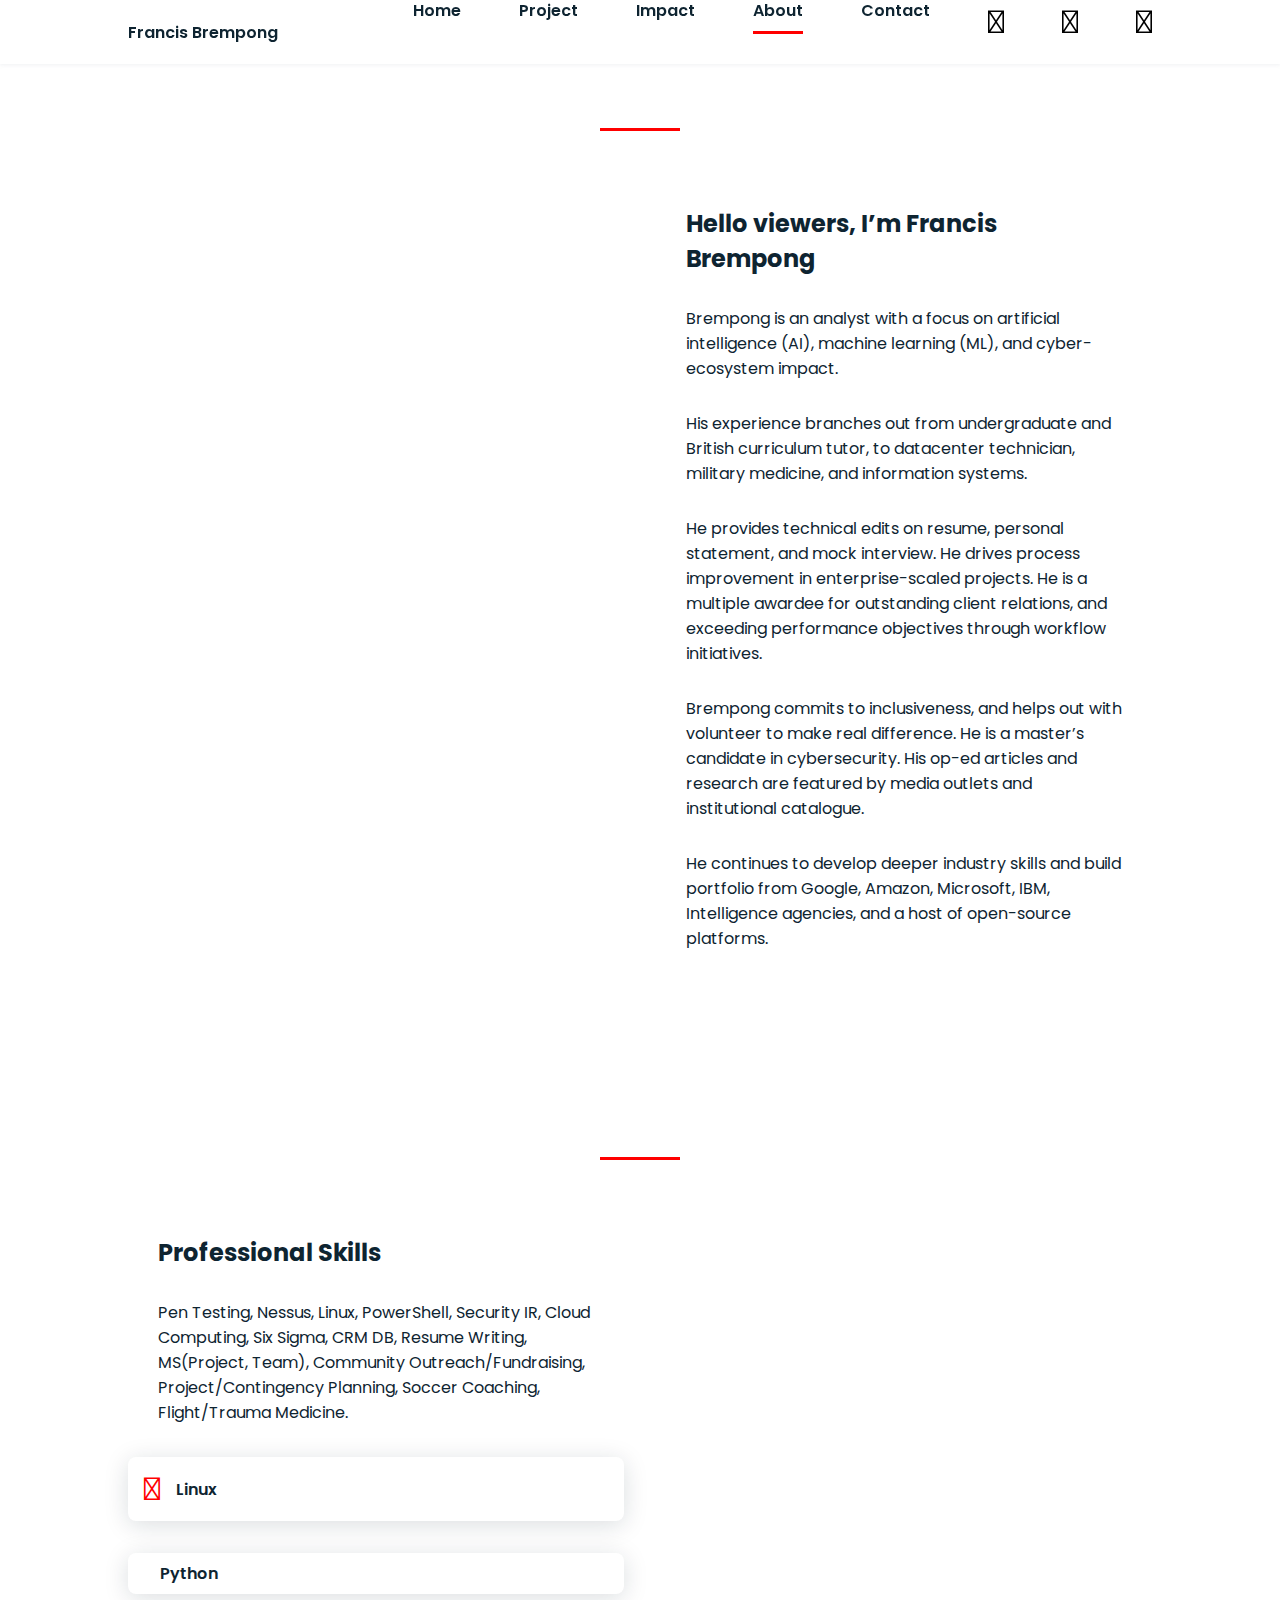
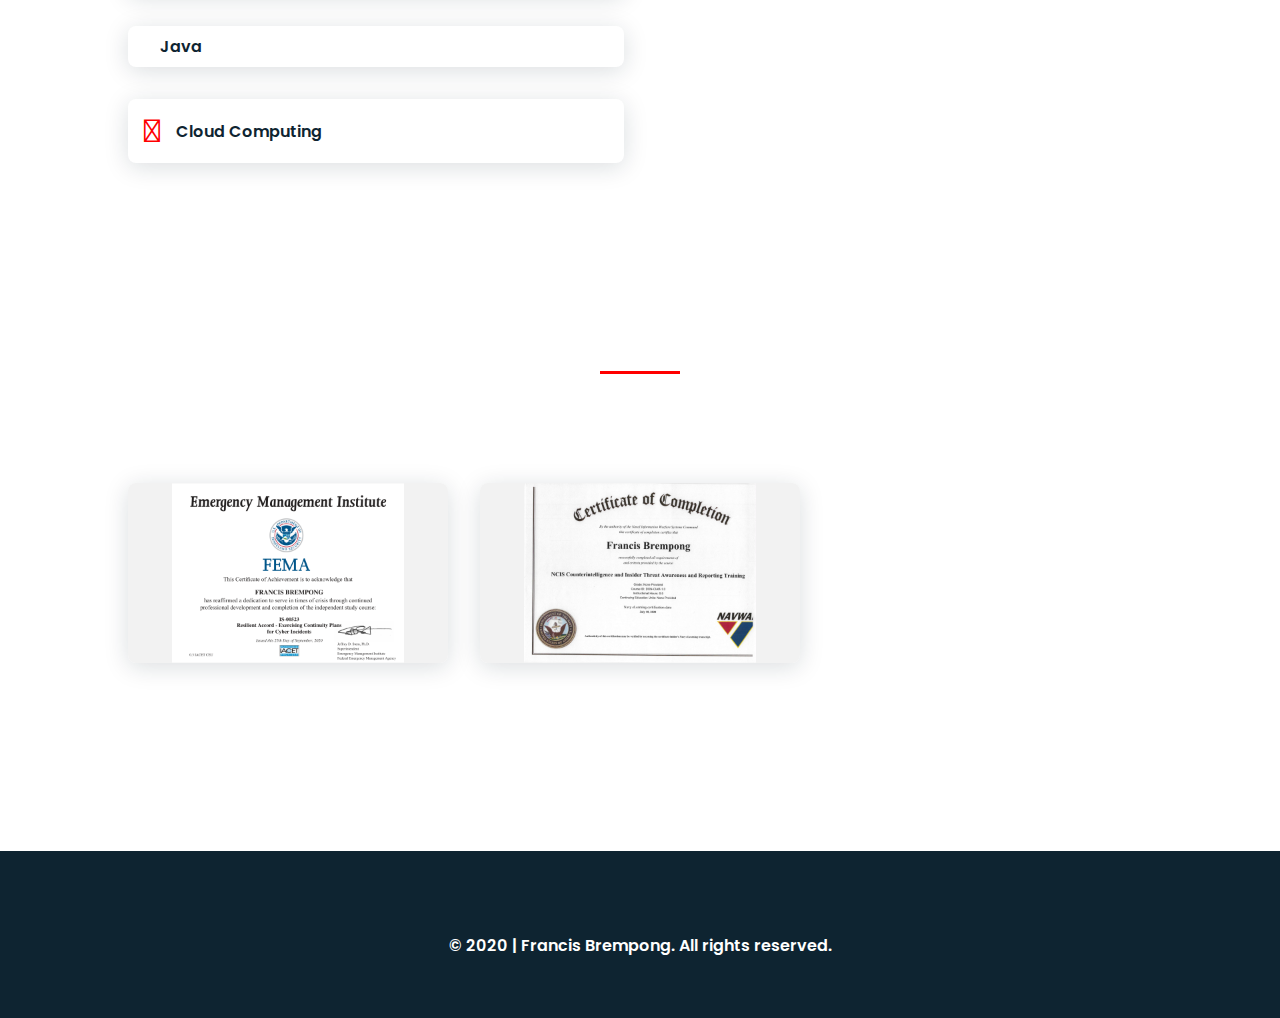
==== commit a4d5658f: "fix pp image and ad github techica section" ====
--- a/templates/about.html
+++ b/templates/about.html
@@ -36,9 +36,7 @@
                             <a href="index.html" class="nav__link">Home</a>
                         </li>
                         <li class="nav__item">
-                            <a href="project.html" class="nav__link"
-                                >Projects</a
-                            >
+                            <a href="project.html" class="nav__link">Project</a>
                         </li>
                         <li class="nav__item">
                             <a href="impact.html" class="nav__link">Impact</a>
@@ -78,7 +76,7 @@
                         <li class="nav__item">
                             <a
                                 class="ic-gc-nav"
-                                href="https://youtube.com"
+                                href="https://www.youtube.com/channel/UCFliOXHT5CbPb6UoXU8Qe3w/playlists?view_as=subscriber"
                                 target="_blank"
                                 title=""
                                 class=""
@@ -158,10 +156,10 @@
                         <h2 class="skills__subtitle">Professional Skills</h2>
                         <p class="skills__text">
                             Pen Testing, Nessus, Linux, PowerShell, Security IR,
-                            Cloud Computing, Six Sigma, CRM DB,
-                            Power/Contingency Planning, Resume Writing,
+                            Cloud Computing, Six Sigma, CRM DB, Resume Writing,
                             MS(Project, Team), Community Outreach/Fundraising,
-                            Soccer Coaching, Flight/Trauma Medicine.
+                            Project/Contingency Planning, Soccer Coaching,
+                            Flight/Trauma Medicine.
                         </p>
                         <div class="skills__data">
                             <div class="skills__names">
--- a/static/assets/css/styles.css
+++ b/static/assets/css/styles.css
@@ -5,6 +5,15 @@
 /*===== VARIABLES CSS =====*/
 /* 
 TITLE HOME MOVE */
+
+.ul-div {
+    width: 100%;
+    padding-left: 100px;
+}
+.form-div {
+    padding: 50px;
+    width: 100%;
+}
 .hero-full-container {
     height: 100vh;
 }
@@ -277,7 +286,7 @@
     row-gap: 1rem;
 }
 .home__data {
-    padding-bottom: 100px;
+    padding-top: 25%;
     align-self: center;
 }
 .home__title {
@@ -457,6 +466,11 @@
     background-color: #9ec9f5;
 } */
 /* ===== FOOTER =====*/
+
+.footer-copyright {
+    padding: 10px;
+    padding-bottom: 30px;
+}
 .footer {
     padding-bottom: 30px;
     background-color: var(--second-color);
@@ -469,7 +483,8 @@
     margin-bottom: var(--mb-4);
 }
 .footer__social {
-    padding-top: 30px;
+    padding-top: 20px;
+    padding-bottom: 20px;
     margin-bottom: var(--mb-4);
 }
 .footer__icon {
@@ -478,22 +493,60 @@
     margin: 0 var(--mb-2);
 }
 
+.git__image {
+    padding-bottom: 20px;
+}
 /* ===== MEDIA QUERIES=====*/
 
 /* pc */
 @media screen and (min-width: 768px) {
+    .git__image {
+        margin: 20px;
+    }
+    .ul-div {
+        padding-top: 100px;
+        padding-left: 100px;
+        width: 50%;
+        float: right;
+    }
+    .form-div {
+        padding-top: 100px;
+        padding-left: 0px;
+        width: 50%;
+        overflow: hidden;
+        float: left;
+    }
+    .parent-contact {
+        margin-top: 100px;
+        padding-top: 10px;
+        padding-left: 70px;
+        overflow: hidden;
+    }
+    li {
+        padding-bottom: 20px;
+        padding-left: 10px;
+        float: none;
+    }
+    .footer {
+        margin-top: 140px;
+    }
+    .footer-copyright {
+        padding: 10px;
+        padding-bottom: 30px;
+    }
     .ic-gc-nav {
         padding-top: 20px;
         color: black;
     }
     .ic-gc {
-        padding: 20px;
         color: white;
     }
     .home__data {
         padding-top: 100px;
     }
     .about__img {
+        padding-left: 20px;
+        padding-bottom: 450px;
         width: 100%;
         justify-self: left;
         border-radius: 20px;
